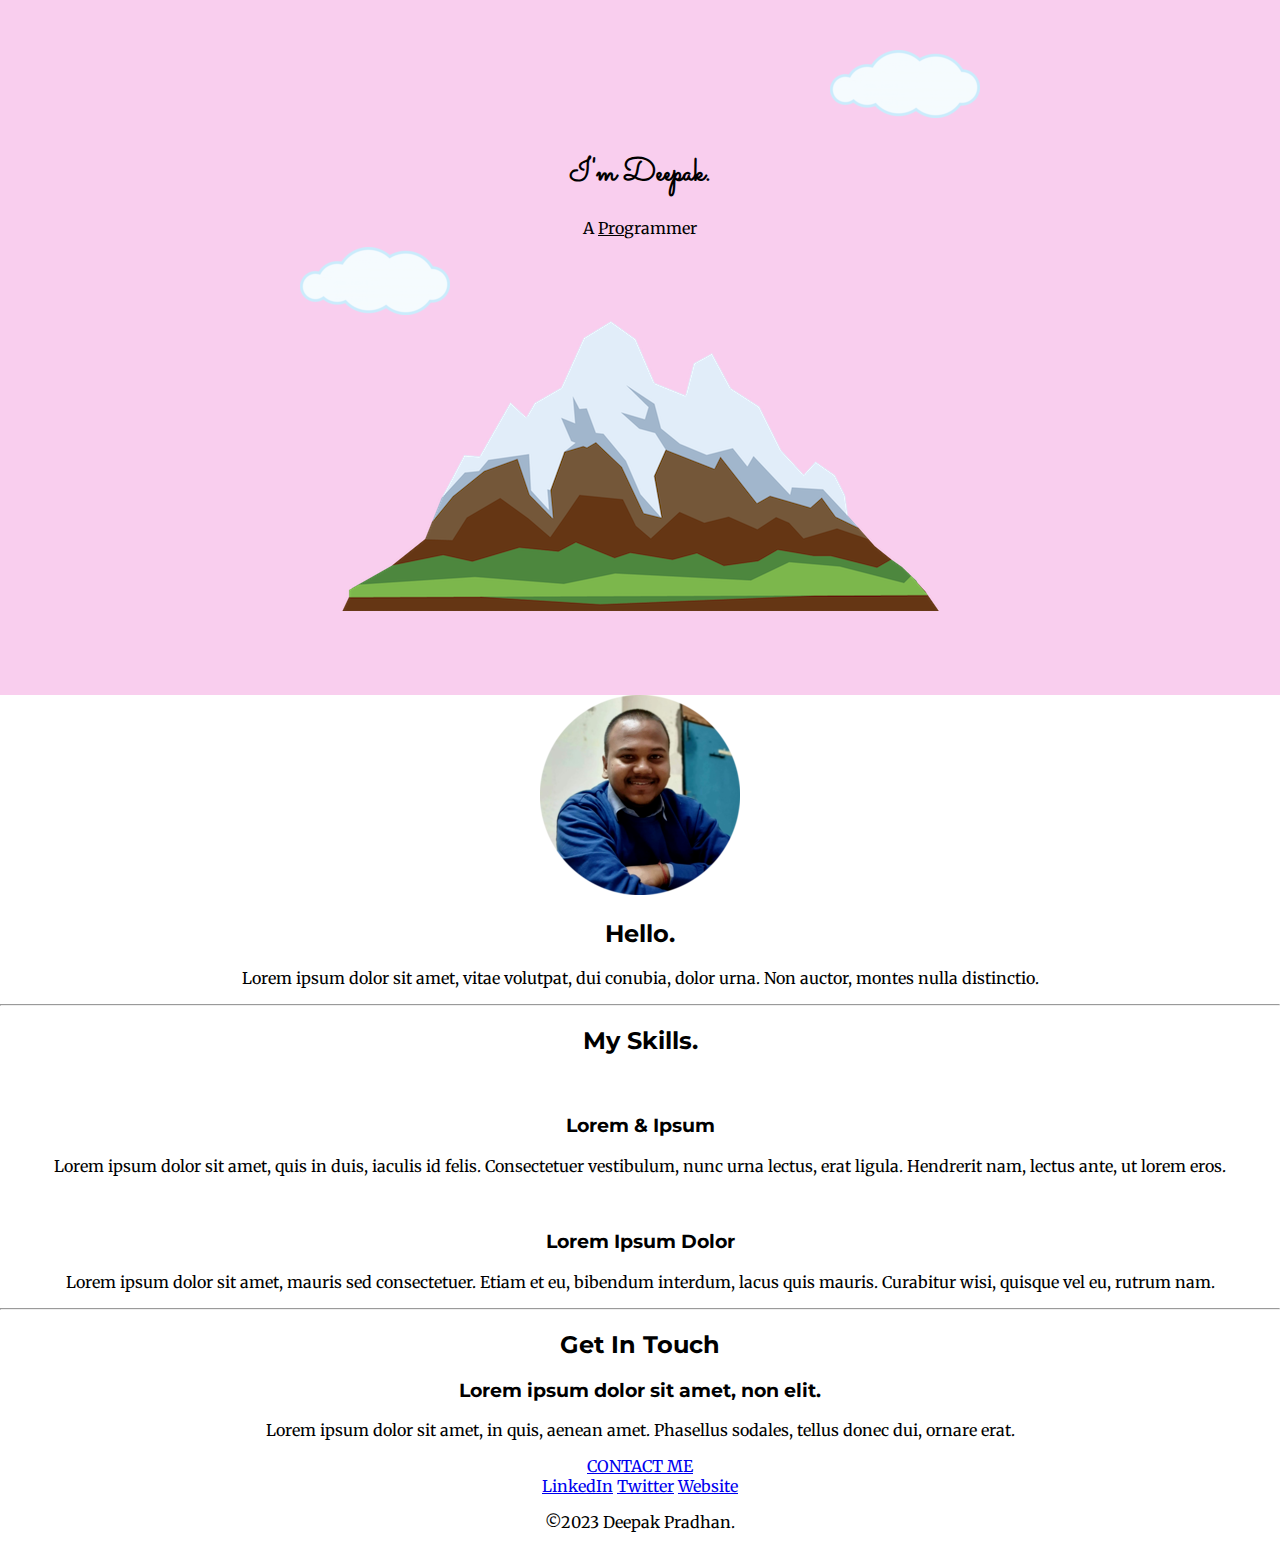
==== CSS-MySite/index.html @ 8dd4b6e0 "upto mark52" ====
<!DOCTYPE html>
<html lang="en">
<head>
    <meta charset="UTF-8">
    <meta http-equiv="X-UA-Compatible" content="IE=edge">
    <meta name="viewport" content="width=device-width, initial-scale=1.0">
    <title>Deepak Pradhan</title>
    <link rel="stylesheet" href="/CSS-MySite/styles.css">
    <link rel="icon" href="/CSS-MySite/media/DPLogo.ico">
    <link rel="preconnect" href="https://fonts.googleapis.com">
<link rel="preconnect" href="https://fonts.gstatic.com" crossorigin>
<link href="https://fonts.googleapis.com/css2?family=Merriweather&family=Montserrat&family=Sacramento&display=swap" rel="stylesheet">
</head>
<body>
    <div class="top-container">
        <img class="top-cloud" src="/CSS-MySite/media/cloud1.png" alt="cloud-img">
        <h1>I'm Deepak.</h1>
        <p>A <span class="pro">Pro</span>grammer</p>
        <img class="bottom-cloud" src="/CSS-MySite/media/cloud1.png" alt="cloud-img">
        <img src="/CSS-MySite/media/mountain.png" alt="mountain-img">
    </div>
    <div class="middle-container">
        <div class="profile">
          <img src="/CSS-MySite/media/DP Profile Pic.png" alt="Profile-Pic">
          <h2>Hello.</h2>
          <p>Lorem ipsum dolor sit amet, vitae volutpat, dui conubia, dolor urna. Non auctor, montes nulla distinctio.</p>
        </div>
        <hr>
        <div class="skills">
          <h2>My Skills.</h2>
          <div class="skill-row">
            <img class="" src="" alt="">
            <h3>Lorem & Ipsum</h3>
            <p>Lorem ipsum dolor sit amet, quis in duis, iaculis id felis. Consectetuer vestibulum, nunc urna lectus, erat ligula. Hendrerit nam, lectus ante, ut lorem eros.</p>
          </div>
          <div class="skill-row">
            <img class="" src="" alt="">
            <h3>Lorem Ipsum Dolor</h3>
            <p>Lorem ipsum dolor sit amet, mauris sed consectetuer. Etiam et eu, bibendum interdum, lacus quis mauris. Curabitur wisi, quisque vel eu, rutrum nam.</p>
          </div>
        </div>
        <hr>
        <div class="contact-me">
          <h2>Get In Touch</h2>
          <h3>Lorem ipsum dolor sit amet, non elit.</h3>
          <p>Lorem ipsum dolor sit amet, in quis, aenean amet. Phasellus sodales, tellus donec dui, ornare erat.</p>
          <a class="btn" href="mailto:dpkpradhan17@gmail.com">CONTACT ME</a>
        </div>
      </div>
      
      
      <div class="bottom-container">
        <a class="footer-link" href="https://www.linkedin.com/in/dpkpradhan17/">LinkedIn</a>
        <a class="footer-link" href="https://twitter.com/dpkpradhan17">Twitter</a>
        <a class="footer-link" href="https://deepakpradhan.netlify.com/">Website</a>
        <p>©2023 Deepak Pradhan.</p>
      </div>
      
</body>
</html>
---- CSS-MySite/styles.css ----
body{
    margin:0;
    text-align: center;
    font-family: 'Merriweather', serif;
}

.top-container{
    background-color: #F9CEEE;
    position: relative;
    padding-top: 150px;
    padding-bottom: 80px;
}
h1{
    margin-top:0 ;
    font-family: 'Sacramento', cursive;
   
}
h2{
    font-family: 'Montserrat', sans-serif;
}
h3{
    font-family: 'Montserrat', sans-serif;
}
.pro{
    text-decoration: underline;
}

.bottom-cloud{
    position: absolute;
    left:300px;
    bottom: 380px;
}

.top-cloud{
    position: absolute;
    right: 300px;
    top: 50px;
}
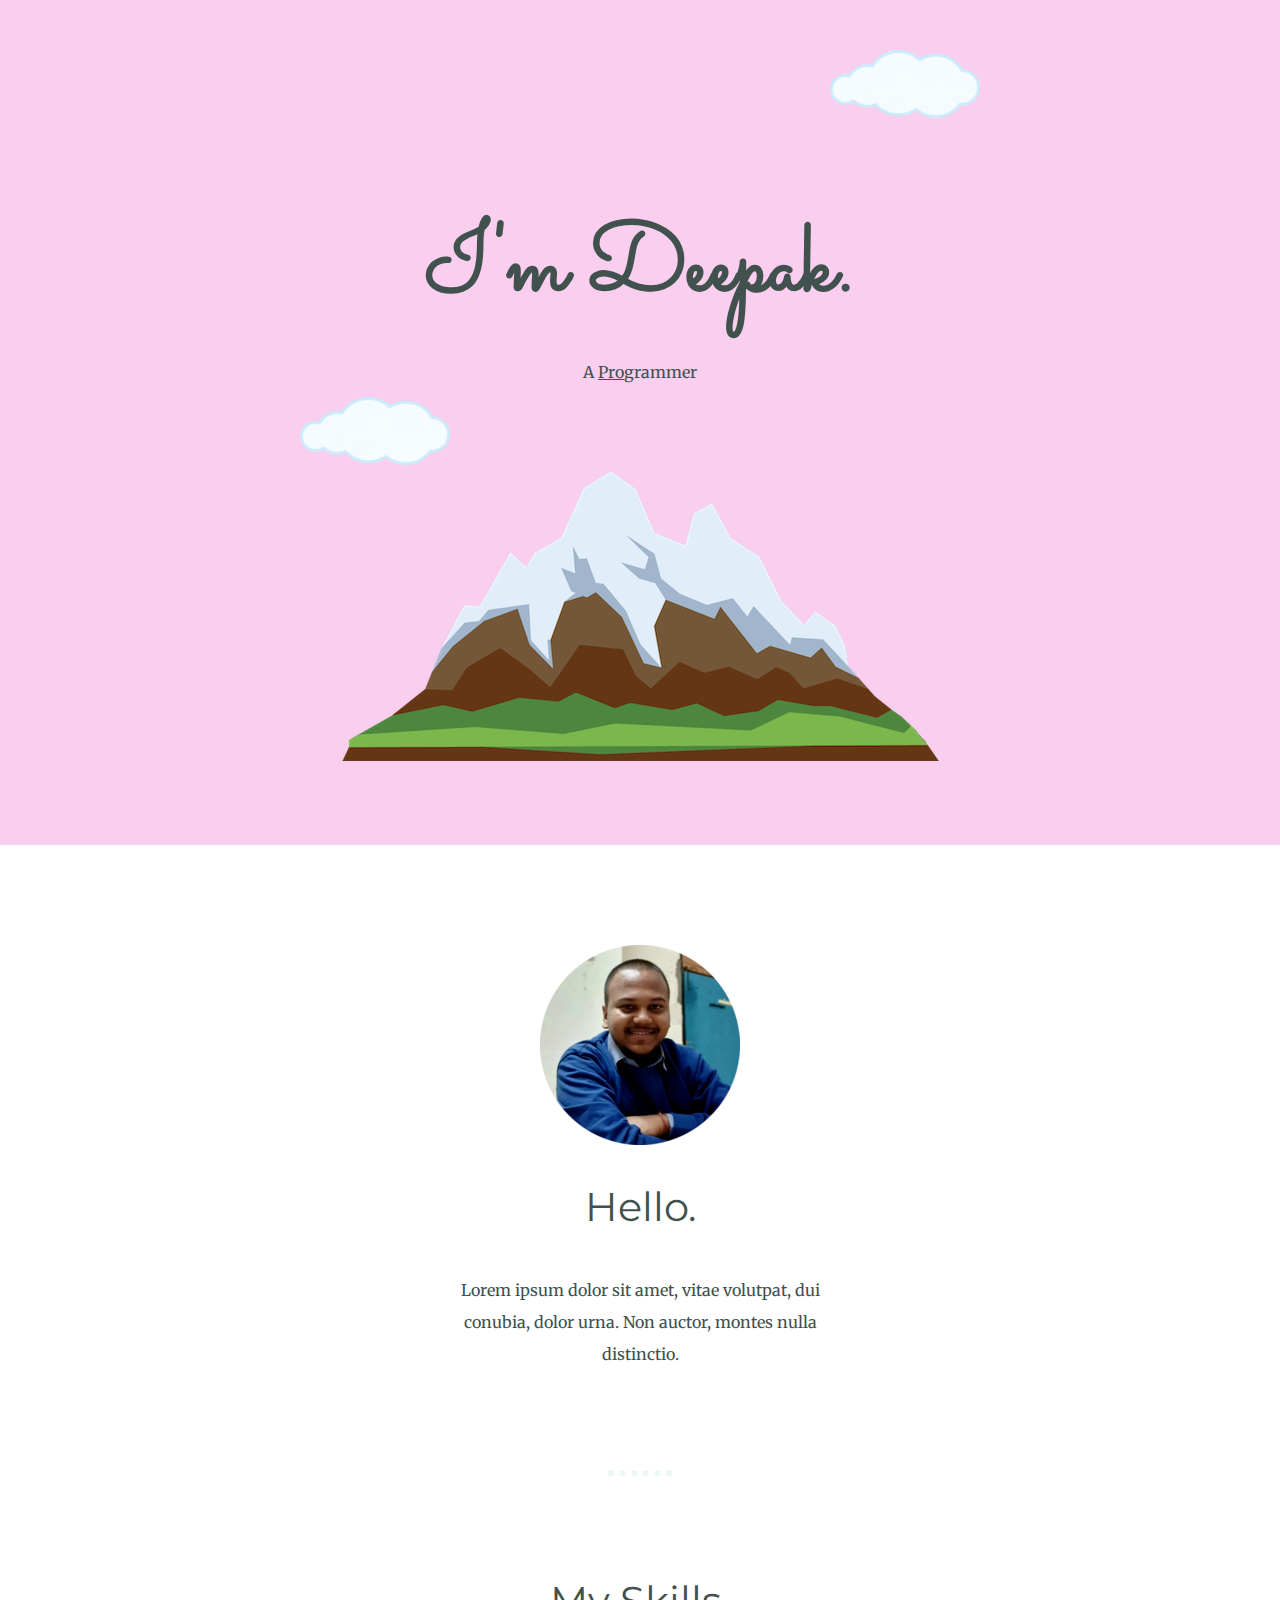
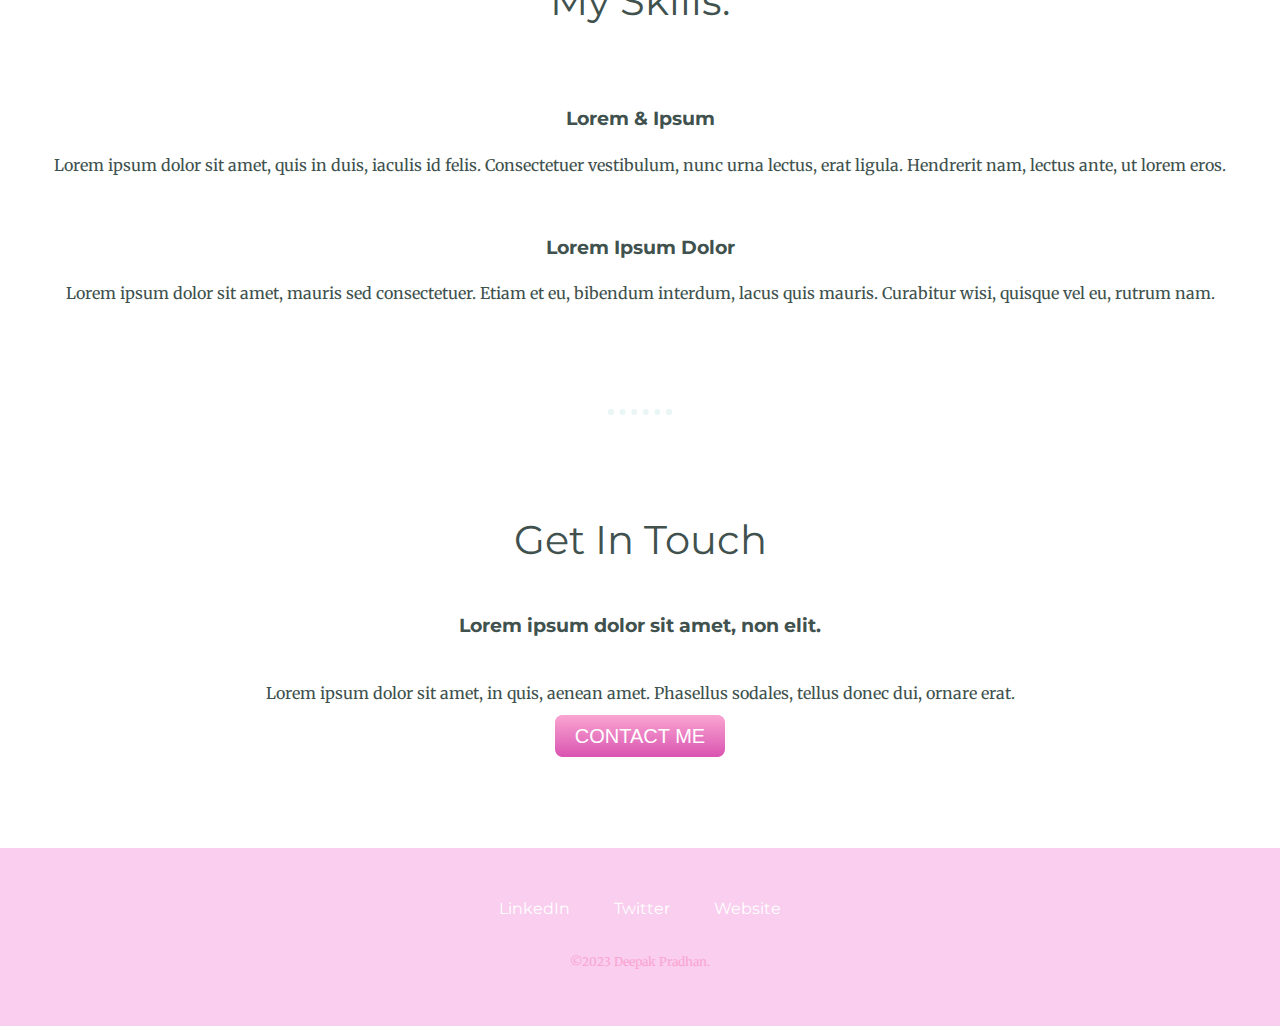
==== commit 4ec4e9ef: "upto mark 62" ====
--- a/CSS-MySite/index.html
+++ b/CSS-MySite/index.html
@@ -23,7 +23,7 @@
         <div class="profile">
           <img src="/CSS-MySite/media/DP Profile Pic.png" alt="Profile-Pic">
           <h2>Hello.</h2>
-          <p>Lorem ipsum dolor sit amet, vitae volutpat, dui conubia, dolor urna. Non auctor, montes nulla distinctio.</p>
+          <p class="intro">Lorem ipsum dolor sit amet, vitae volutpat, dui conubia, dolor urna. Non auctor, montes nulla distinctio.</p>
         </div>
         <hr>
         <div class="skills">
@@ -42,7 +42,7 @@
         <hr>
         <div class="contact-me">
           <h2>Get In Touch</h2>
-          <h3>Lorem ipsum dolor sit amet, non elit.</h3>
+          <h3 class="contact-message">Lorem ipsum dolor sit amet, non elit.</h3>
           <p>Lorem ipsum dolor sit amet, in quis, aenean amet. Phasellus sodales, tellus donec dui, ornare erat.</p>
           <a class="btn" href="mailto:dpkpradhan17@gmail.com">CONTACT ME</a>
         </div>
@@ -53,7 +53,7 @@
         <a class="footer-link" href="https://www.linkedin.com/in/dpkpradhan17/">LinkedIn</a>
         <a class="footer-link" href="https://twitter.com/dpkpradhan17">Twitter</a>
         <a class="footer-link" href="https://deepakpradhan.netlify.com/">Website</a>
-        <p>©2023 Deepak Pradhan.</p>
+        <p class="copyright">©2023 Deepak Pradhan.</p>
       </div>
       
 </body>
--- a/CSS-MySite/styles.css
+++ b/CSS-MySite/styles.css
@@ -3,6 +3,7 @@
     margin:0;
     text-align: center;
     font-family: 'Merriweather', serif;
+    color: #40514E
 }
 
 .top-container{
@@ -11,19 +12,59 @@
     padding-top: 150px;
     padding-bottom: 80px;
 }
+
+.middle-container{
+    margin: 100px 0;
+}
+
+.bottom-container{
+    background-color: #F9CEEE;
+    padding: 50px 0 20px;
+}
 h1{
-    margin-top:0 ;
+    margin: 50px auto 0 auto;
     font-family: 'Sacramento', cursive;
+    font-size: 6rem;
    
 }
 h2{
     font-family: 'Montserrat', sans-serif;
+    font-size: 2.5rem;
+    font-weight: normal;
+    padding-bottom: 10px;
 }
 h3{
     font-family: 'Montserrat', sans-serif;
 }
+a{
+    color: white;
+    margin: 10px 20px;
+    font-family: 'Montserrat', sans-serif;
+    text-decoration: none;
+}
+a:hover{
+    color: #e038b6;
+}
 .pro{
     text-decoration: underline;
+}
+.intro{
+    width: 30%;
+    margin: auto;
+}
+p{
+    line-height: 2;
+}
+.contact-message{
+    width: 40%;
+    margin: 40px auto;
+}
+hr{
+    border: dotted #EAF6F6 6px;
+    border-bottom: none;
+    width:4%;
+    margin: 100px auto;
+
 }
 
 .bottom-cloud{
@@ -36,4 +77,36 @@
     position: absolute;
     right: 300px;
     top: 50px;
-}+}
+
+.btn {
+    background: #faa5d2;
+    background-image: -webkit-linear-gradient(top, #faa5d2, #d954b1);
+    background-image: -moz-linear-gradient(top, #faa5d2, #d954b1);
+    background-image: -ms-linear-gradient(top, #faa5d2, #d954b1);
+    background-image: -o-linear-gradient(top, #faa5d2, #d954b1);
+    background-image: linear-gradient(to bottom, #faa5d2, #d954b1);
+    -webkit-border-radius: 8;
+    -moz-border-radius: 8;
+    border-radius: 8px;
+    font-family: Arial;
+    color: #ffffff;
+    font-size: 20px;
+    padding: 10px 20px 10px 20px;
+    text-decoration: none;
+  }
+  
+  .btn:hover {
+    background: #ff009d;
+    background-image: -webkit-linear-gradient(top, #ff009d, #a80070);
+    background-image: -moz-linear-gradient(top, #ff009d, #a80070);
+    background-image: -ms-linear-gradient(top, #ff009d, #a80070);
+    background-image: -o-linear-gradient(top, #ff009d, #a80070);
+    background-image: linear-gradient(to bottom, #ff009d, #a80070);
+    text-decoration: none;
+  }
+  .copyright{
+    color: #faa5d2;
+    font-size: 0.75rem;
+    padding: 20px 0;
+  }